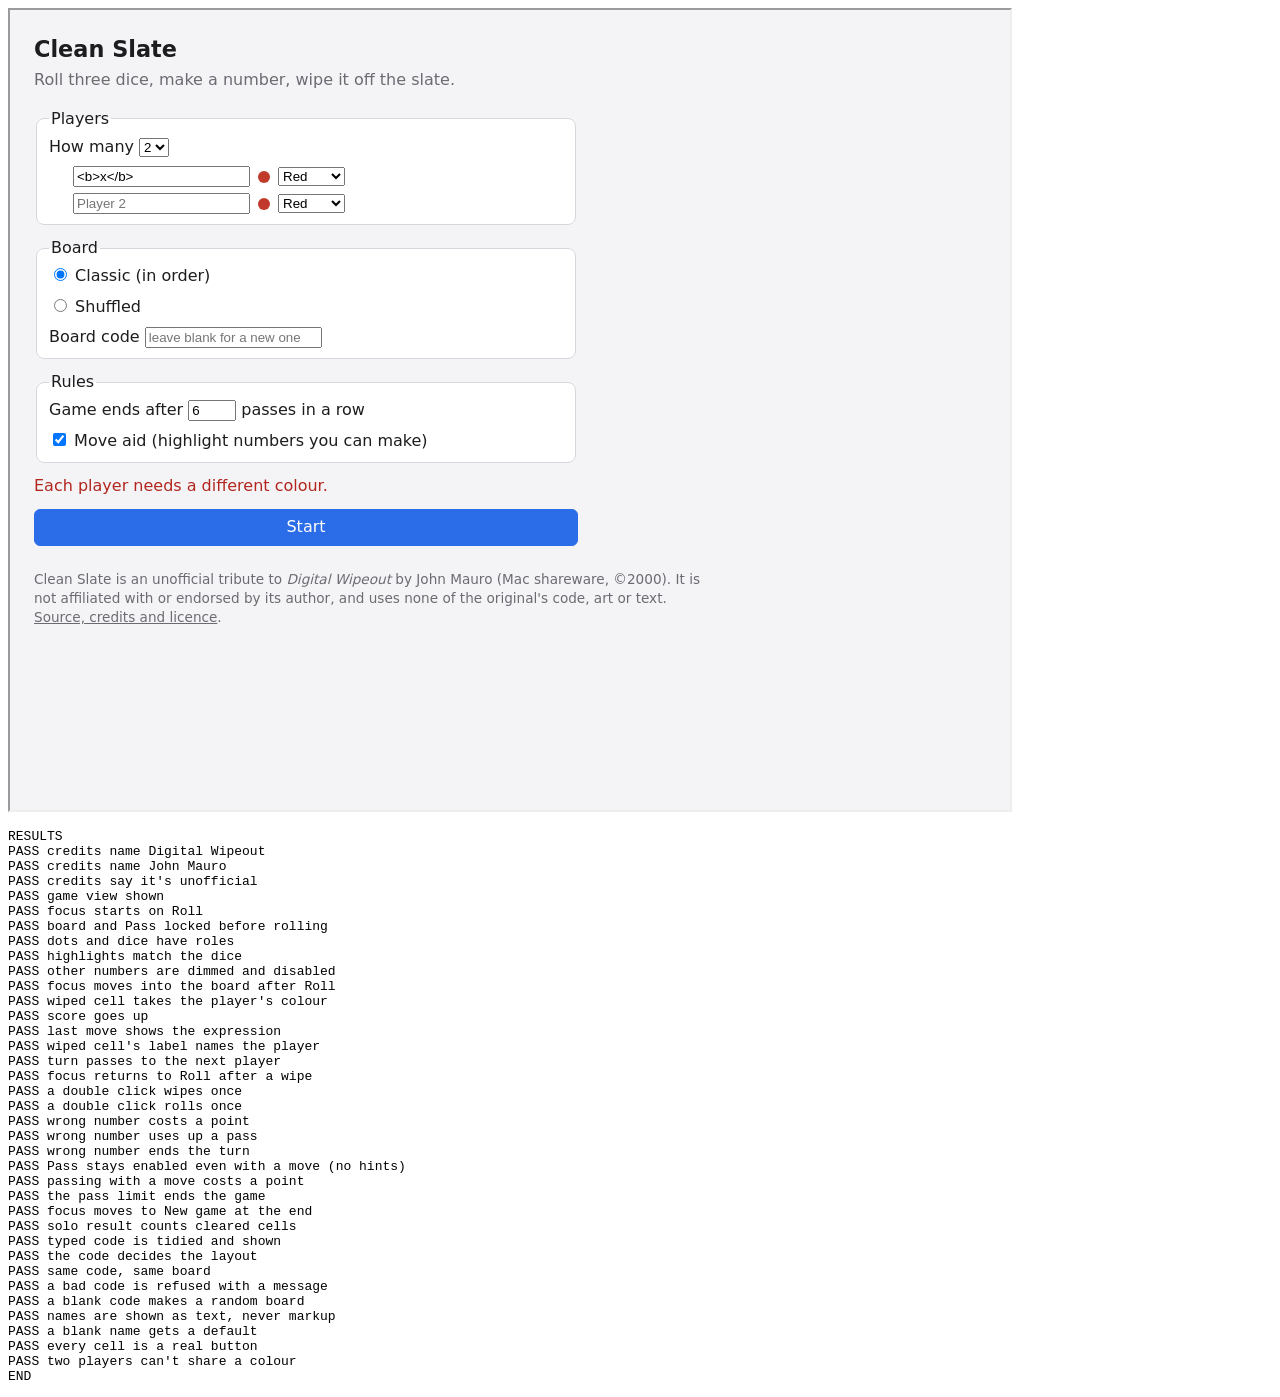
==== tests/ui/checks.html @ a1f6afeb "Go-live: on-page credits, browser checks, CI and gated Pages deploy - Footer credits Digital Wipeout" ====
<!DOCTYPE html>
<!--
  Browser checks for the page itself (tests/ui/run.sh runs this headlessly).

  The rules are tested without a browser in tests/*.test.js. This page checks
  what only a browser can: that ui.js draws the rules correctly, that buttons
  are enabled at the right moments, that keyboard focus follows play, and that
  a visitor can see who the game is a tribute to.

  It loads the real game in an iframe and plays it by clicking. The dice are
  random, so every run plays a slightly different game; the checks are written
  to hold for any roll.
-->
<meta charset="utf-8">
<title>Clean Slate UI checks</title>
<iframe id="game" src="/" style="width:1000px;height:800px"></iframe>
<pre id="out">RUNNING</pre>
<script type="module">
import { makeableNumbers } from "/src/solver.js";
import { shuffledLayout } from "/src/board.js";

// If anything throws, report it as a failure instead of hanging silently.
const out = document.getElementById("out");
const crashed = (error) => { out.textContent = `RESULTS\nFAIL the checks crashed (${error?.stack ?? error})\nEND`; };
window.addEventListener("error", (event) => crashed(event.error));
window.addEventListener("unhandledrejection", (event) => crashed(event.reason));

const frame = document.getElementById("game");
await new Promise((resolve) => frame.addEventListener("load", resolve));
const d = frame.contentDocument;
frame.contentWindow.confirm = () => true; // "Abandon this game?" → yes

const $ = (id) => d.getElementById(id);
const results = [];
const check = (name, ok, detail = "") => results.push(`${ok ? "PASS" : "FAIL"} ${name}${ok ? "" : ` (${detail})`}`);

const cells = () => [...d.querySelectorAll("#board .cell")];
const dice = () => [...d.querySelectorAll("#dice .die")].map((e) => Number(e.textContent));
const scores = () => [...d.querySelectorAll("#scores .score")].map((e) => Number(e.textContent));
const typeInto = (el, value) => {
  el.value = value;
  el.dispatchEvent(new Event(el.tagName === "SELECT" ? "change" : "input", { bubbles: true }));
};
const unmakeableCell = () => cells().find((c) => !c.disabled && !makeableNumbers(dice()).has(Number(c.textContent)));
const makeableOpenCells = () => cells().filter((c) => !c.classList.contains("wiped") && makeableNumbers(dice()).has(Number(c.textContent)));

function startGame({ count = 3, names = [], board = "classic", code = "", limit = 6, aid = true }) {
  if ($("setup").hidden) $("new-game").click();
  typeInto($("player-count"), String(count));
  d.querySelectorAll("#player-rows input").forEach((input, i) => typeInto(input, names[i] ?? ""));
  d.querySelector(`input[name=board][value=${board}]`).checked = true;
  $("board-code").value = code;
  $("pass-limit").value = String(limit);
  $("aid").checked = aid;
  $("setup-form").requestSubmit();
}

// ---- Attribution: a visitor must see who this is a tribute to -------------
const credits = d.querySelector("footer")?.textContent ?? "";
check("credits name Digital Wipeout", credits.includes("Digital Wipeout"), credits);
check("credits name John Mauro", credits.includes("John Mauro"), credits);
check("credits say it's unofficial", /unofficial|not affiliated/i.test(credits), credits);

// ---- A classic game with the move aid on -----------------------------------
startGame({ names: ["Ada", "Brook", "Cy"] });
check("game view shown", !$("game").hidden && cells().length === 64);
check("focus starts on Roll", d.activeElement === $("roll"));
check("board and Pass locked before rolling", cells().every((c) => c.disabled) && $("pass").disabled);
check("dots and dice have roles", $("pass-dots").getAttribute("role") === "img" && $("dice").getAttribute("role") === "group");

$("roll").click();
const highlighted = cells().filter((c) => c.classList.contains("makeable"));
check("highlights match the dice", highlighted.length === makeableOpenCells().length && highlighted.every((c) => !c.disabled), `dice ${dice()}`);
check("other numbers are dimmed and disabled", cells().filter((c) => c.classList.contains("dim")).every((c) => c.disabled));
check("focus moves into the board after Roll",
  d.activeElement?.classList.contains("makeable") || d.activeElement === $("pass"), d.activeElement?.className);

const target = highlighted[0];
const number = Number(target.textContent);
const expression = makeableNumbers(dice()).get(number);
target.focus();
target.click();
target.click(); // a double click must not wipe twice
check("wiped cell takes the player's colour", target.classList.contains("wiped") && target.style.getPropertyValue("--owner").includes("--player-1"));
check("score goes up", scores()[0] >= 1, JSON.stringify(scores()));
check("last move shows the expression", $("last").textContent.includes(expression), $("last").textContent);
check("wiped cell's label names the player", target.ariaLabel === `${number}, wiped by Ada`, target.ariaLabel);
check("turn passes to the next player", d.querySelector("#scores li.current")?.textContent.includes("Brook"), $("status").textContent);
check("focus returns to Roll after a wipe", d.activeElement === $("roll"), d.activeElement?.className);
check("a double click wipes once", cells().filter((c) => c.classList.contains("wiped")).length === 1);

$("roll").click();
const firstRoll = dice().join();
$("roll").click();
check("a double click rolls once", dice().join() === firstRoll && $("roll").disabled);

// ---- Move aid off: illegal moves are penalised -----------------------------
startGame({ count: 2, names: ["Ada", "Brook"], aid: false });
$("roll").click();
const wrong = unmakeableCell();
wrong.click();
check("wrong number costs a point", scores()[0] === -1 && !wrong.classList.contains("wiped"), JSON.stringify(scores()));
check("wrong number uses up a pass", $("pass-dots").textContent === "●●●●●○", $("pass-dots").textContent);
check("wrong number ends the turn", $("status").textContent.startsWith("Brook"), $("status").textContent);
for (let tries = 0; tries < 20; tries++) {
  $("roll").click();
  if (makeableOpenCells().length) break;
  $("pass").click();
}
check("Pass stays enabled even with a move (no hints)", !$("pass").disabled);
const brookBefore = scores()[1];
$("pass").click();
check("passing with a move costs a point", scores()[1] === brookBefore - 1 && $("last").textContent.includes("move available"), $("last").textContent);

// ---- Ending ----------------------------------------------------------------
startGame({ count: 2, names: ["Ada", "Brook"], limit: 2, aid: false });
for (let i = 0; i < 2; i++) { $("roll").click(); unmakeableCell().click(); }
check("the pass limit ends the game", $("status").textContent.startsWith("Game over") && $("roll").disabled && $("pass").disabled, $("status").textContent);
check("focus moves to New game at the end", d.activeElement === $("new-game"));

startGame({ count: 1, limit: 1, aid: false });
$("roll").click();
unmakeableCell().click();
check("solo result counts cleared cells", /cleared 0 of 64/.test($("status").textContent), $("status").textContent);

// ---- Board codes -----------------------------------------------------------
startGame({ count: 1, board: "shuffled", code: "k7q-2mx" });
const layout = cells().map((c) => Number(c.textContent));
check("typed code is tidied and shown", $("code").textContent.includes("K7Q-2MX"), $("code").textContent);
check("the code decides the layout", JSON.stringify(layout) === JSON.stringify(shuffledLayout("K7Q2MX")));
startGame({ count: 1, board: "shuffled", code: "K7Q2MX" });
check("same code, same board", JSON.stringify(cells().map((c) => Number(c.textContent))) === JSON.stringify(layout));
startGame({ count: 1, board: "shuffled", code: "XYZ" });
check("a bad code is refused with a message", !$("setup").hidden && $("setup-error").textContent.includes("isn't valid"), $("setup-error").textContent);
startGame({ count: 1, board: "shuffled", code: "" });
check("a blank code makes a random board", /^Board code: [0-9A-Z]{3}-[0-9A-Z]{3}$/.test($("code").textContent), $("code").textContent);

// ---- Names and colours -----------------------------------------------------
startGame({ count: 2, names: ["<b>x</b>", ""] });
const rows = [...d.querySelectorAll("#scores li")];
check("names are shown as text, never markup", rows[0].textContent.includes("<b>x</b>") && !rows[0].querySelector("b"));
check("a blank name gets a default", rows[1].textContent.includes("Player 2"));
check("every cell is a real button", cells().every((c) => c.tagName === "BUTTON" && c.type === "button"));

$("new-game").click();
typeInto($("player-count"), "2");
typeInto(d.querySelectorAll("#player-rows select")[1], "0");
$("setup-form").requestSubmit();
check("two players can't share a colour", $("setup-error").textContent.includes("different colour"), $("setup-error").textContent);

out.textContent = "RESULTS\n" + results.join("\n") + "\nEND";
</script>
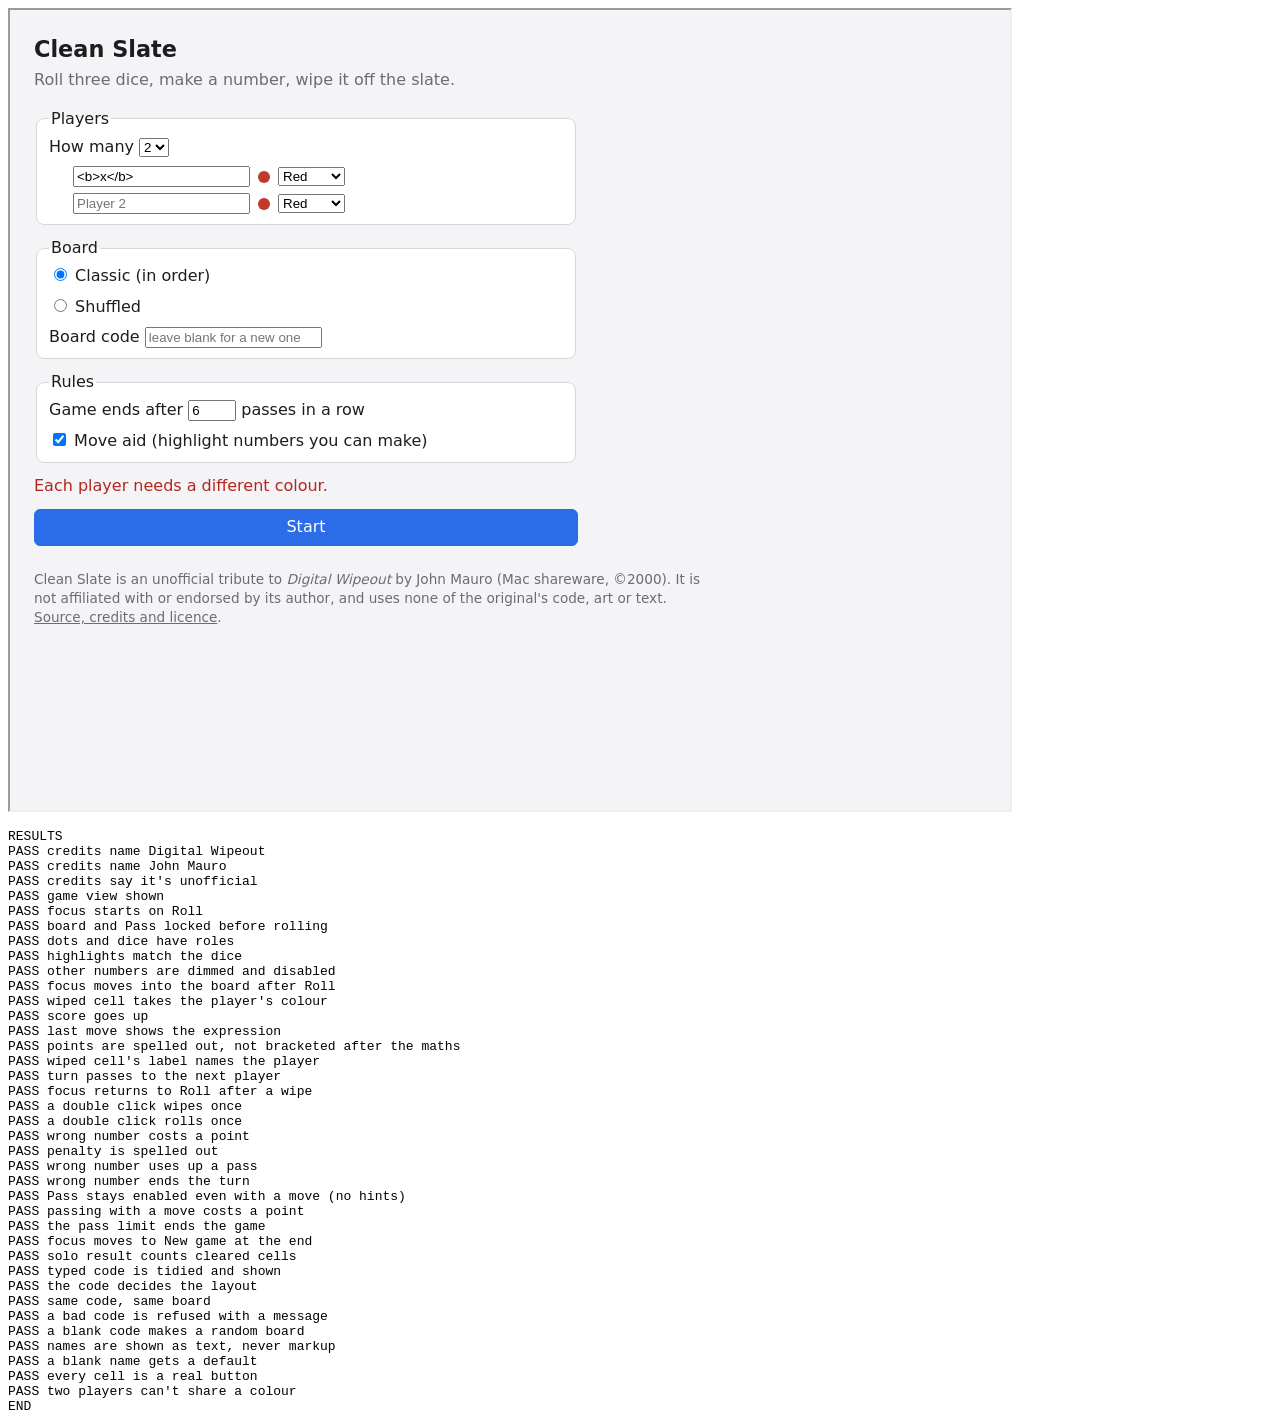
==== commit 43a937b4: "Spell out points in the last-move line "(+1)" right after an expression read as part of the maths. N" ====
--- a/tests/ui/checks.html
+++ b/tests/ui/checks.html
@@ -84,6 +84,8 @@
 check("wiped cell takes the player's colour", target.classList.contains("wiped") && target.style.getPropertyValue("--owner").includes("--player-1"));
 check("score goes up", scores()[0] >= 1, JSON.stringify(scores()));
 check("last move shows the expression", $("last").textContent.includes(expression), $("last").textContent);
+check("points are spelled out, not bracketed after the maths",
+  /, scoring [1-9] points?\.$/.test($("last").textContent) && !$("last").textContent.includes("(+"), $("last").textContent);
 check("wiped cell's label names the player", target.ariaLabel === `${number}, wiped by Ada`, target.ariaLabel);
 check("turn passes to the next player", d.querySelector("#scores li.current")?.textContent.includes("Brook"), $("status").textContent);
 check("focus returns to Roll after a wipe", d.activeElement === $("roll"), d.activeElement?.className);
@@ -100,6 +102,7 @@
 const wrong = unmakeableCell();
 wrong.click();
 check("wrong number costs a point", scores()[0] === -1 && !wrong.classList.contains("wiped"), JSON.stringify(scores()));
+check("penalty is spelled out", $("last").textContent.endsWith("−1 point.") && !$("last").textContent.includes("(−1)"), $("last").textContent);
 check("wrong number uses up a pass", $("pass-dots").textContent === "●●●●●○", $("pass-dots").textContent);
 check("wrong number ends the turn", $("status").textContent.startsWith("Brook"), $("status").textContent);
 for (let tries = 0; tries < 20; tries++) {
